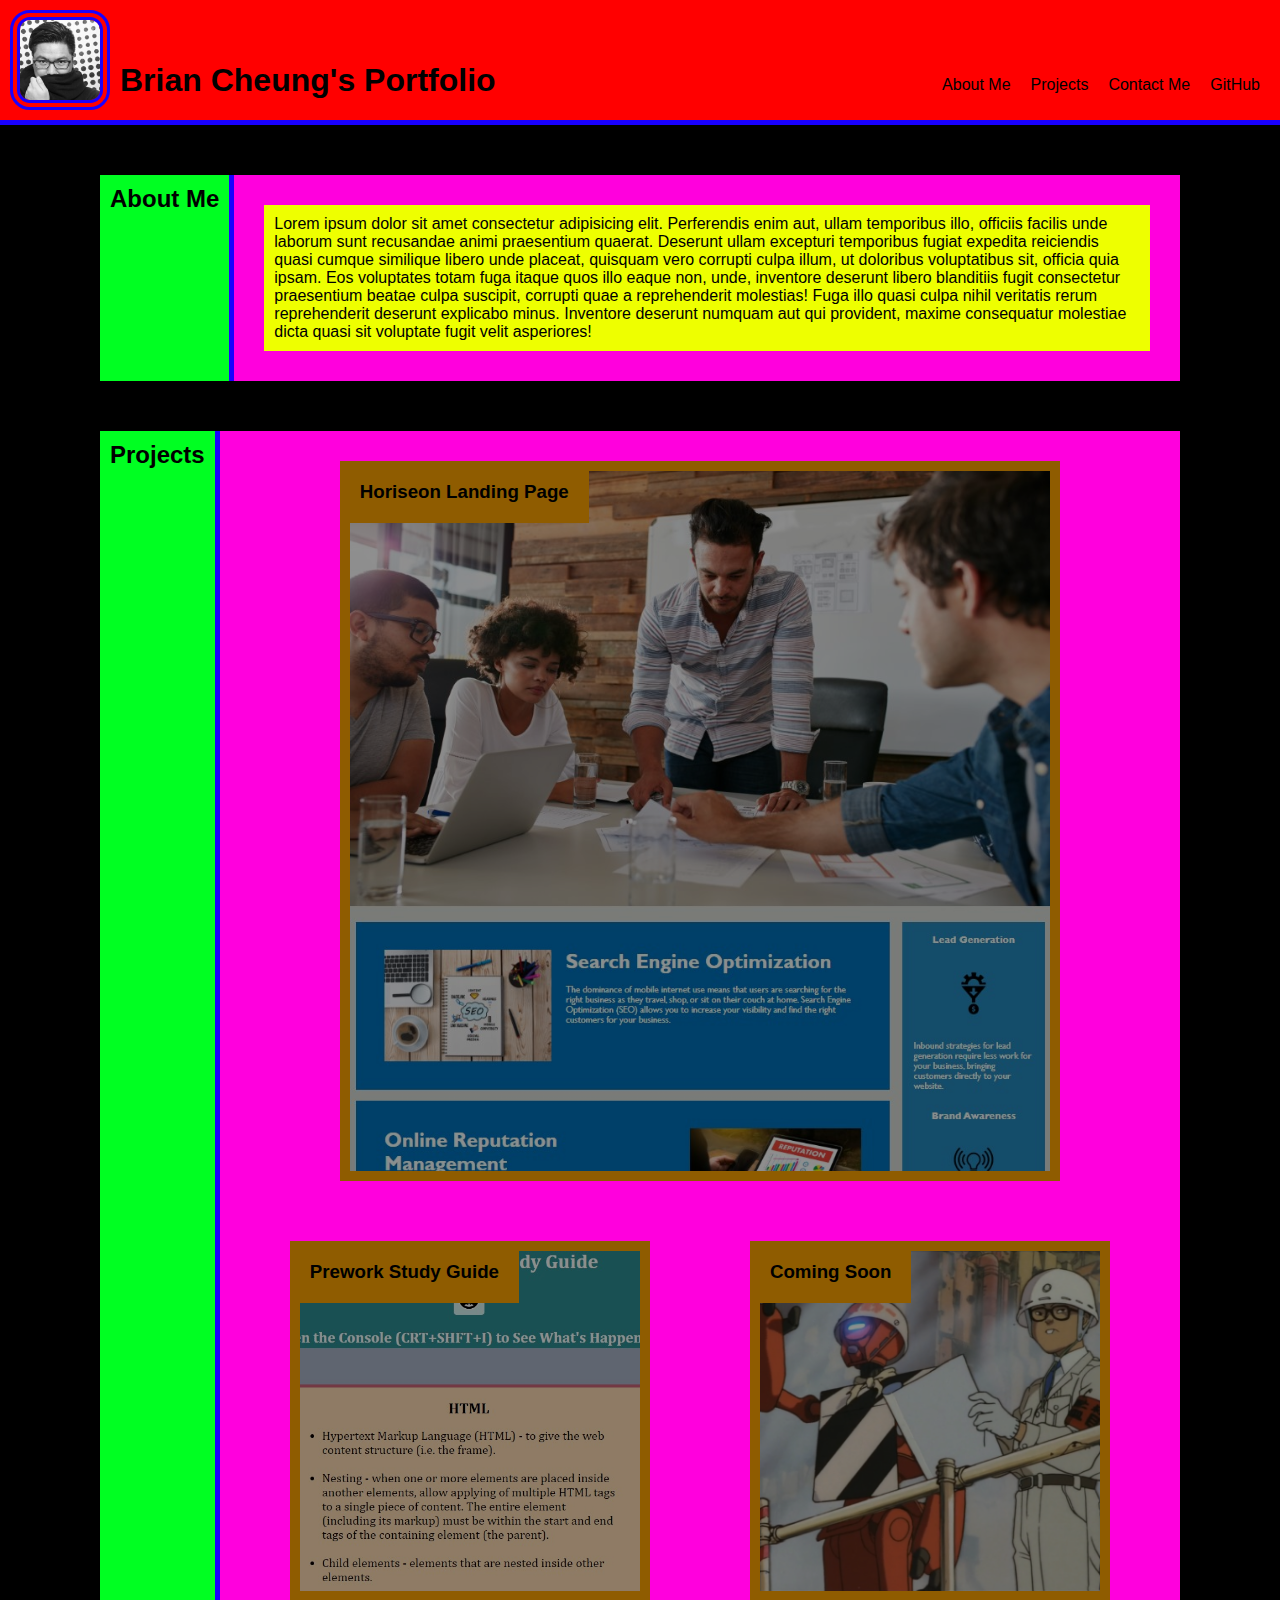
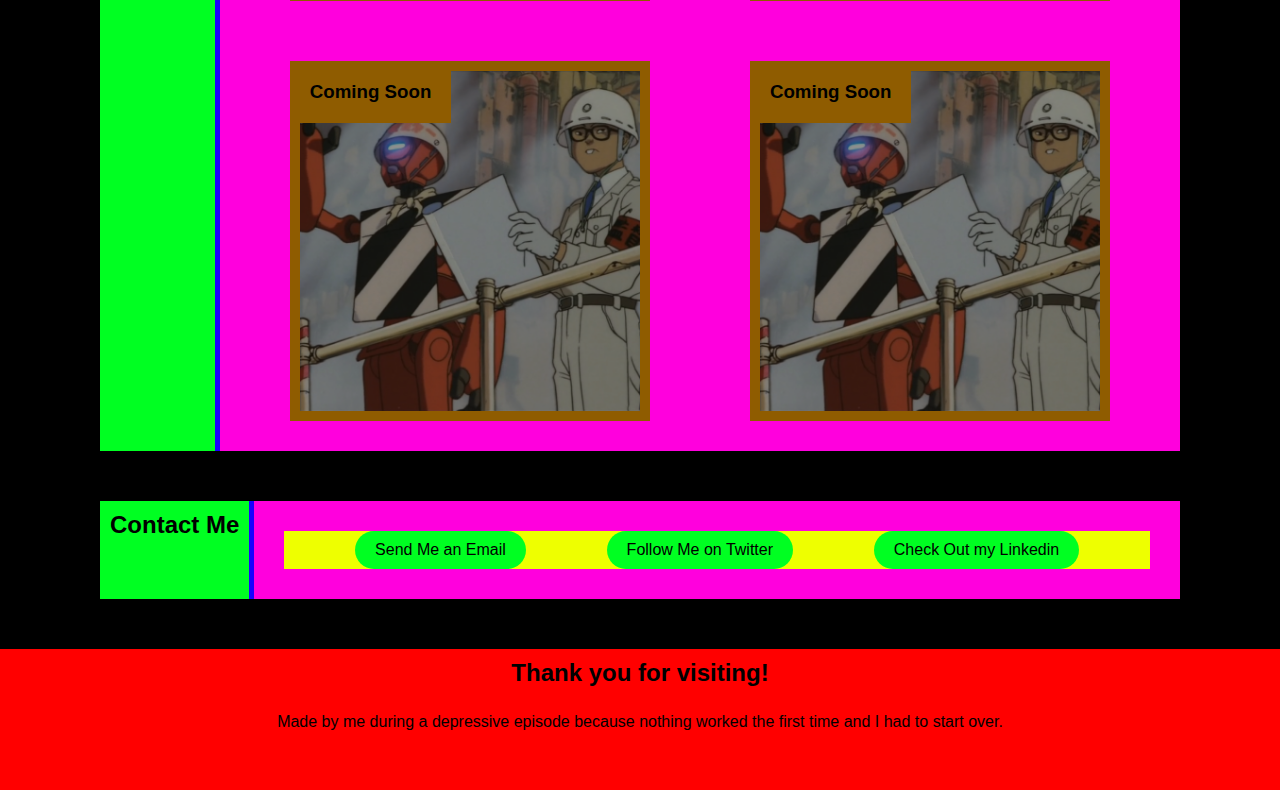
==== index.html @ 5b5f11ee "Issue 5 - FIXED Images scaling issue, ADJUSTED MQs" ====
<!DOCTYPE html>
<html lang="en">
<head>
    <meta charset="UTF-8">
    <meta name="viewport" content="width=device-width, initial-scale=1.0">
    <title>Brian Cheung - Portfolio</title>
    <link rel="stylesheet" href="./">
    <link rel="stylesheet" href="./Assets/Stylesheet/style.css">
</head>

<body>







    <header>
       
        <img class="profile-pic" src="./Assets/images/half-my-face.jpg" alt="My face.">

        <h1 class="website-heading">Brian Cheung's Portfolio</h1>
        
        <nav class="navbar">
           
            <ul>
                
                <li><a href="#about-me" class="site-jump">About Me</a></li>
               
                <li><a href="#projects" class="site-jump">Projects</a></li>
                
                <li><a href="#contact-me" class="site-jump">Contact Me</a></li>
                
                <li><a href="https://github.com/CYCBrian" target="_blank" class="site-jump">GitHub</a></li>
           
            </ul>
        
        </nav>
    
    </header>

   
   
   
   
   
    <main>
        
        <section id="about-me" class="major-section">
            
            <h2 class="section-header">About Me</h2>
            
            <p class="about-me-content">Lorem ipsum dolor sit amet consectetur adipisicing elit. Perferendis enim aut, ullam temporibus illo, officiis facilis unde laborum sunt recusandae animi praesentium quaerat. Deserunt ullam excepturi temporibus fugiat expedita reiciendis quasi cumque similique libero unde placeat, quisquam vero corrupti culpa illum, ut doloribus voluptatibus sit, officia quia ipsam. Eos voluptates totam fuga itaque quos illo eaque non, unde, inventore deserunt libero blanditiis fugit consectetur praesentium beatae culpa suscipit, corrupti quae a reprehenderit molestias! Fuga illo quasi culpa nihil veritatis rerum reprehenderit deserunt explicabo minus. Inventore deserunt numquam aut qui provident, maxime consequatur molestiae dicta quasi sit voluptate fugit velit asperiores!</p>
        
        </section>
        





        <section id="projects" class="major-section">

            <h2 class="section-header">Projects</h2>

            <section class="projects-content">

                <section class="featured-project">
                    <section class="featured-card">
                        <img class="project-image" src="./Assets/images/Horiseon Landing Page.jpg" alt="Horiseon Landing Page preview">
                        <a href="https://cycbrian.github.io/Brian-Cheung-Module-1-Weekly-Challenge-Horiseon-Landing-Page/" target="_blank"><div class="overlay"></div></a>
                        <h3 class="project-title">Horiseon Landing Page</h3>
                    </section>
                </section>

                <section class="other-projects">
                    <section class="card">
                        <img class="project-image" src="./Assets/images/Prework Study Guide.jpg" alt="Prework Study Guide preview">
                        <a href="https://cycbrian.github.io/Prework-Study-Guide/" target="_blank"><div class="overlay"></div></a>
                        <h3 class="project-title">Prework Study Guide</h3>
                    </section>

                    <section class="card">
                     <img class="project-image" src="./Assets/images/Coming Soon.jpg" alt="Robot and worker at a construction site">
                      <a href="https://m.media-amazon.com/images/M/MV5BZjIyYzVkZDItOWQ3Mi00NGMxLTkxNzgtMjU0YjFiNDNlY2M0XkEyXkFqcGdeQXVyMzgzOTI1NTA@._V1_.jpg" target="_blank"><div class="overlay"></div></a>
                      <h3 class="project-title">Coming Soon</h3>
                  </section>
                </section>

                <section class="other-projects">
                    <section class="card">
                        <img class="project-image" src="./Assets/images/Coming Soon.jpg" alt="Robot and worker at a construction site">
                        <a href="https://m.media-amazon.com/images/M/MV5BZjIyYzVkZDItOWQ3Mi00NGMxLTkxNzgtMjU0YjFiNDNlY2M0XkEyXkFqcGdeQXVyMzgzOTI1NTA@._V1_.jpg" target="_blank"><div class="overlay"></div></a>
                        <h3 class="project-title">Coming Soon</h3>
                    </section>

                    <section class="card">
                        <img class="project-image" src="./Assets/images/Coming Soon.jpg" alt="Robot and worker at a construction site">
                        <a href="https://m.media-amazon.com/images/M/MV5BZjIyYzVkZDItOWQ3Mi00NGMxLTkxNzgtMjU0YjFiNDNlY2M0XkEyXkFqcGdeQXVyMzgzOTI1NTA@._V1_.jpg" target="_blank"><div class="overlay"></div></a>
                        <h3 class="project-title">Coming Soon</h3>
                    </section>
                </section>
                
            </section>

        </section>






        <section id="contact-me" class="major-section">
            
            <h2 class="section-header">Contact Me</h2>

            <section class="contacts">
                <a href="mailto:your-email@email.com" class="button">Send Me an Email</a>
                <a href="https://twitter.com/your-twitter-handle" target="_blank" class="button">Follow Me on Twitter</a>
                <a href="https://www.linkedin.com/in/your-linkedin-profile" target="_blank" class="button">Check Out my Linkedin</a>
            </section>

        </section>
    
    </main>






    <footer>

        <h4 class="end-tag">Thank you for visiting!</h4>
        <p class="end-msg">Made by me during a depressive episode because nothing worked the first time and I had to start over.</p>
        <a href="./Assets/images/chaos.webp" target="_blank" class="secret">Is this a secret?</a>
    
    </footer>






</body>
</html>
---- Assets/Stylesheet/style.css ----
/*Custom Variables*/
:root {
    --color1: #000000;
    --color2: #eeff00;
    --color3: #ff0000;
    --color4: #1900ff;
    --color5: #00ff22;
    --color6: #ff00dd;
    --color7: #ffffff;
    --color8: #ffa500;
    --color9: #00000070;
    --color10: #ffffff00;
}





/* Universal Styles */
* {
    box-sizing: border-box;
    color: var(--color1);
}






/* Styles for the body elements */
body{
    margin: 0;
    display: flex;
    flex-direction: column;
    font-family: 'Gill Sans', 'Gill Sans MT', Calibri, 'Trebuchet MS', sans-serif;
    font-weight: lighter;
    background-color: var(--color1);
}






/*Styles for the header and the contents within.*/
header{
    display: flex;
    flex-direction: row;
    justify-content: space-between;
    background-color: var(--color3);
    align-items: flex-end;
    border-bottom: 5px solid var(--color4);
}

.profile-pic{
    height: 100px;
    width: 100px;
    margin: 10px;
    border: 10px double var(--color4);
    border-radius: 20px;
    align-self: center;
}

.website-heading{
    margin-right: auto;
}

.navbar{
    margin: 10px;
}

header nav ul{
    display: flex;
    flex-direction: row;
    list-style: none;
}

.site-jump{
    text-decoration: none;
    margin: 10px;
}

.navbar ul li:hover{
    background-color: var(--color2);
    border-radius: 20px;
}






/*Styles for the "About Me" Section and the contents within.*/
.major-section{
    display: flex;
    flex-direction: row;
    margin: 50px 100px 50px 100px;
    background-color: var(--color6);
}

.section-header{
    white-space: nowrap;
    margin: 0%;
    padding: 10px;
    background-color: var(--color5);
    border-right: 5px solid var(--color4);
}

.about-me-content{
    margin: 30px;
    padding: 10px;
    background-color: var(--color2);
}







/*Styles for the "Projects" section and the contents within.*/
.projects-content{
    display: flex;
    flex-direction: column;
    justify-content: center;
    align-items: center;
    width: 100%;
}

.featured-project{
    display: flex;
    
    
    width: 100%;
    justify-content: space-evenly;

}

.featured-card{
    position: relative;
    background-color: var(--color2);
    padding-top: 0;
    margin: 30px;
    width: 720px;
    height: 720px;
    overflow: hidden;
    justify-content: space-evenly;
}

.other-projects{
    display: flex;
    flex-wrap: wrap;
    justify-content: center;
    align-items: center;
    width: 100%;
    justify-content: space-evenly;
}

.card{
    position: relative;
    background-color: var(--color2);
    padding-top: 0;
    margin: 30px;
    height: 360px;
    width: 360px;
    overflow: hidden;
}

.project-image{
    width: 100%;
    height: 100%;
    object-fit: cover;
    border: 10px solid var(--color8);
}

.overlay{
    position: absolute;
    top: 0;
    left: 0;
    width: 100%;
    height: 100%;
    z-index: 1;
    background-color: var(--color9);
}

.overlay:hover{
    background-color:var(--color10);
}

.project-title{
    position: absolute;
    top: 0;
    left: 0;
    margin: 0;
    padding: 20px;
    background-color: var(--color8);
}






/*Styles for the "Contact Me" section and the contents within*/
.contacts{
    display: flex;
    flex-direction: row;
    width: auto;
    justify-content: space-evenly;
    background-color: #eeff00;
    width: 100%;
    margin: 30px;
    padding: 0;
}

.button {
    margin: 0px 10px;
    display: inline-block;
    padding: 10px 20px;
    background-color: var(--color5);
    color: var(--color1);
    text-decoration: none;
    border-radius: 30px;
  }

  .button:hover{
    background-color: var(--color3);
  }








/*Styles for the footer section and the contents within.*/
footer{
    display: flex;
    flex-direction: column;
    align-items: center;
    background-color: var(--color3);
}

.end-tag{
    font-size: 150%;
    margin: 10px;
}

.end-msg{
    text-align: center;
}

.secret{
    color: var(--color3);
    background-color: var(--color3);
    text-decoration: none;
    margin-bottom: 15px;
    padding: 5px;
}

.secret:hover{
    color:var(--color1);
    border: 1px outset var(--color3);
    border-radius: 5px;
}






/*Media Queries for different devices. Dimensions are mostly presets from chrome devtool, but a few are custom.*/

@media (max-width: 1157px){
    .major-section{
        flex-direction: column;
    }
    .section-header{
        border-bottom: 5px solid var(--color4);
        border-right: 0;
    }
    .contacts{
        margin-left: 0px;
    }
    
}

@media (max-width: 869px){
    ul{
        padding: 0px;
    }
}

@media (max-width: 852px){
    header{
        flex-direction: column;
        align-items: center;
    }
    .website-heading{
        margin: auto;
    }
    
    .major-section{
        margin: 50px 30px 50px 30px;
    } 
    
    .contacts{
        flex-direction: column;
        width: auto;
        align-items: center;
        margin: 0;
    }   
    .button{
        margin:5px
    }
}

@media (max-width: 360px){
    .website-heading{
        text-align: center;
    }
}
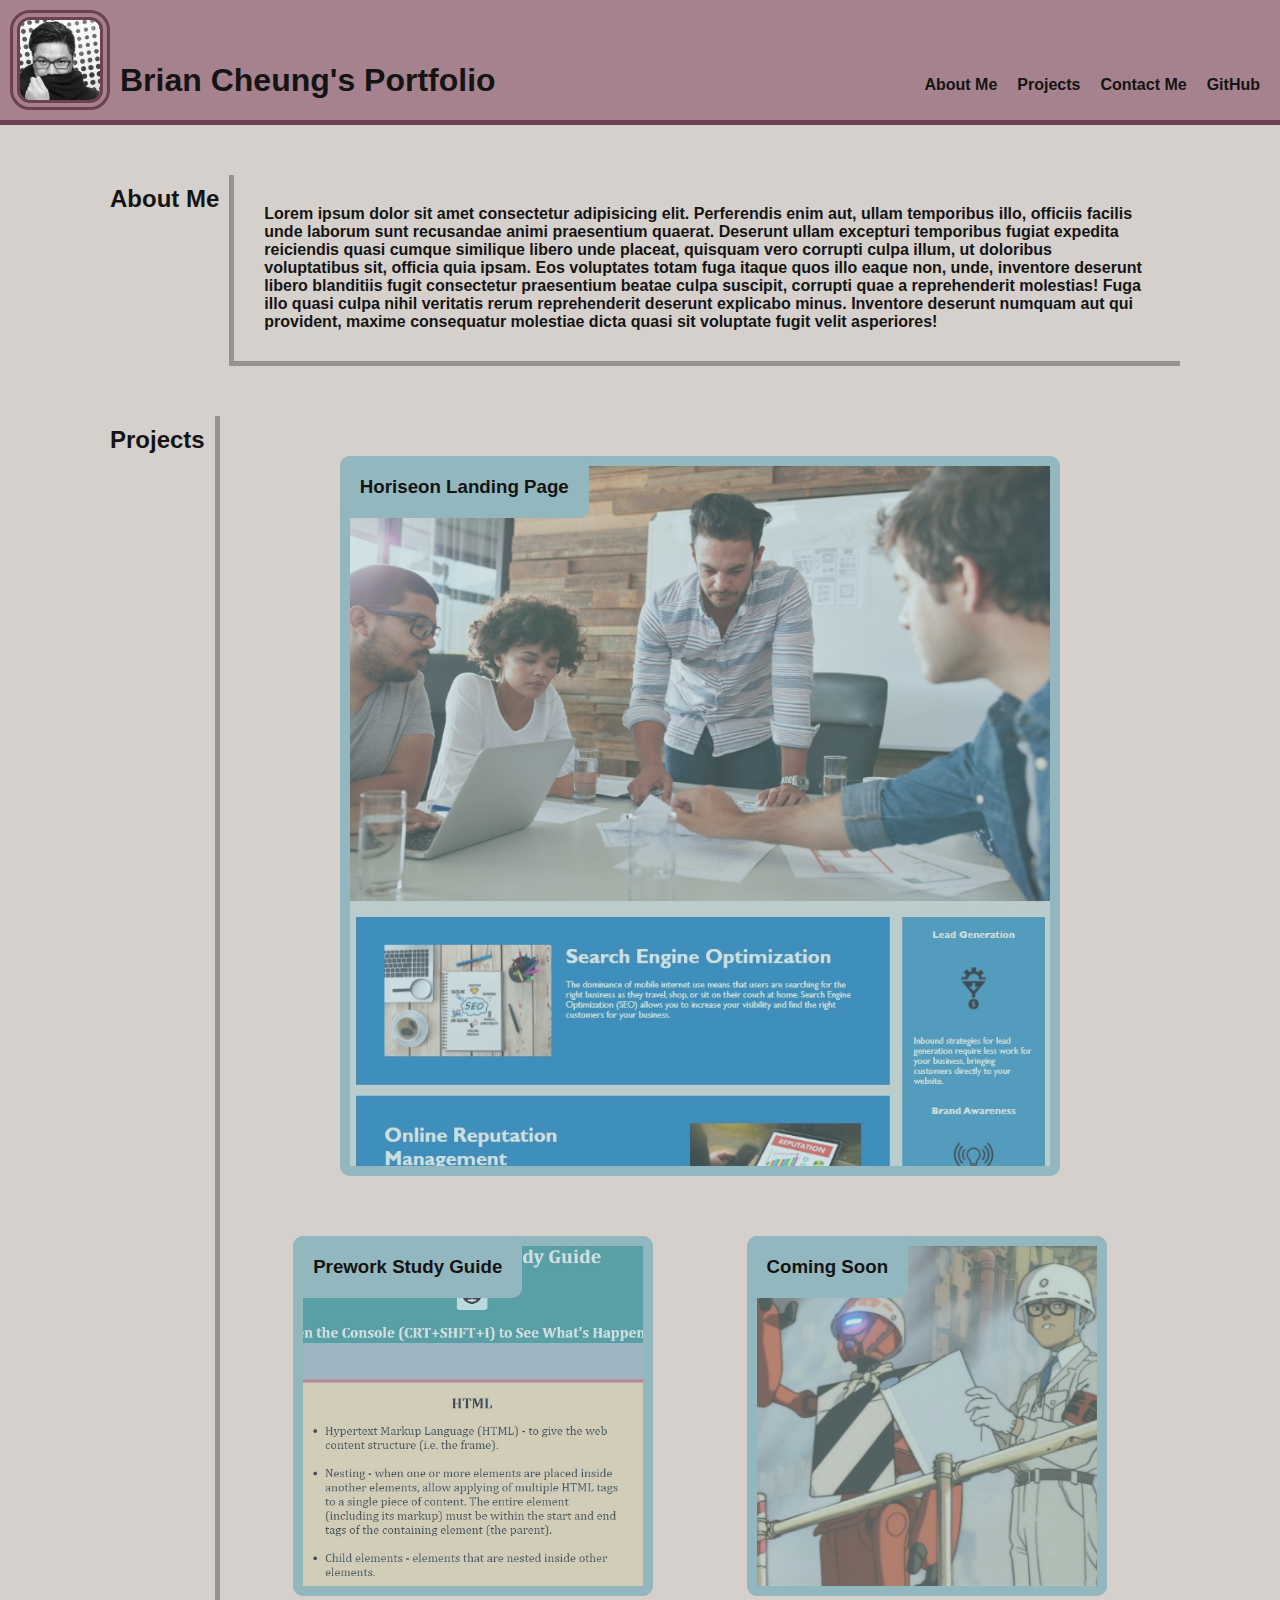
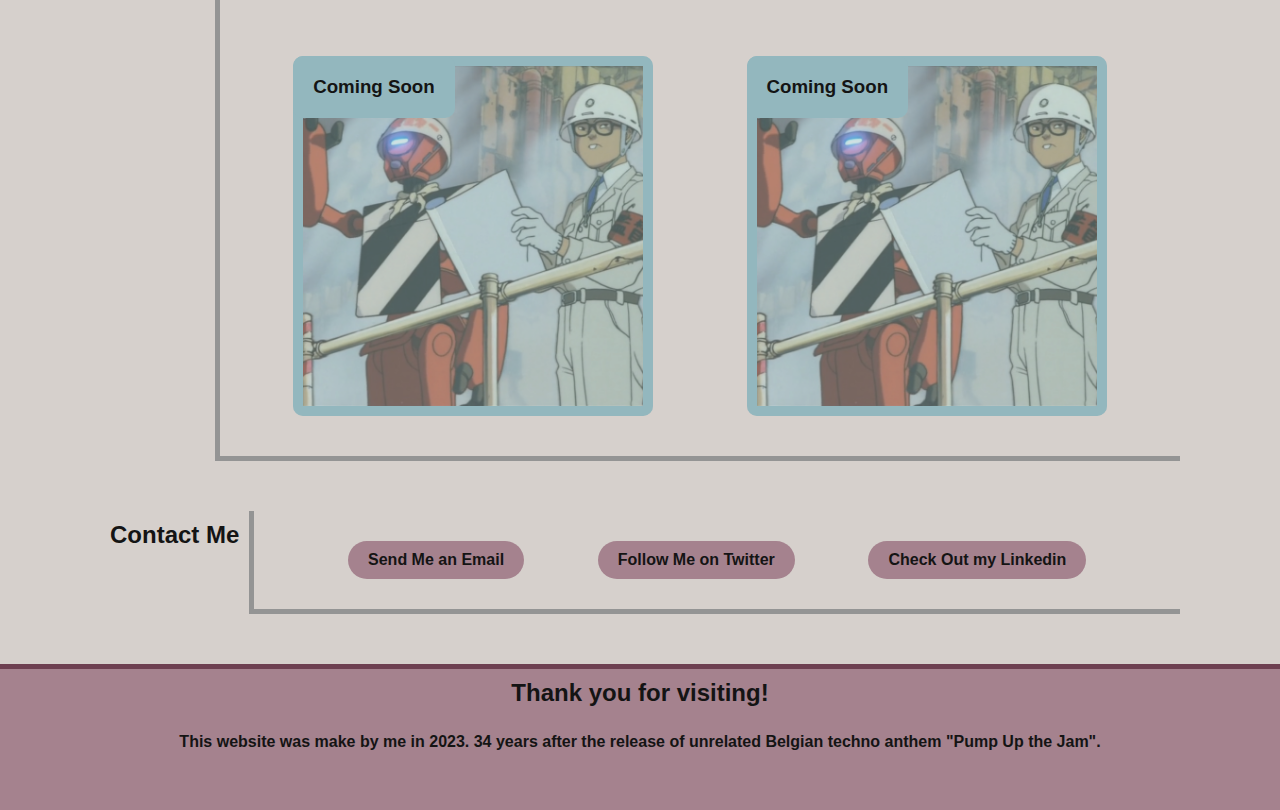
==== commit 0f97b244: "Issue 8 - ADDED colors and design CONSOLIDATED html and css." ====
--- a/index.html
+++ b/index.html
@@ -3,145 +3,83 @@
 <head>
     <meta charset="UTF-8">
     <meta name="viewport" content="width=device-width, initial-scale=1.0">
+    <meta name="description" content="A portfolio of my webdev work so far in the bootcamp.">
     <title>Brian Cheung - Portfolio</title>
-    <link rel="stylesheet" href="./">
     <link rel="stylesheet" href="./Assets/Stylesheet/style.css">
 </head>
 
 <body>
 
-
-
-
-
-
-
     <header>
-       
         <img class="profile-pic" src="./Assets/images/half-my-face.jpg" alt="My face.">
-
         <h1 class="website-heading">Brian Cheung's Portfolio</h1>
-        
-        <nav class="navbar">
-           
-            <ul>
-                
+        <nav class="navbar"> 
+            <ul> 
                 <li><a href="#about-me" class="site-jump">About Me</a></li>
-               
                 <li><a href="#projects" class="site-jump">Projects</a></li>
-                
                 <li><a href="#contact-me" class="site-jump">Contact Me</a></li>
-                
                 <li><a href="https://github.com/CYCBrian" target="_blank" class="site-jump">GitHub</a></li>
-           
             </ul>
-        
         </nav>
-    
     </header>
 
-   
-   
-   
-   
-   
-    <main>
-        
-        <section id="about-me" class="major-section">
-            
+   <main>
+        <section id="about-me" class="major-section"> 
             <h2 class="section-header">About Me</h2>
-            
             <p class="about-me-content">Lorem ipsum dolor sit amet consectetur adipisicing elit. Perferendis enim aut, ullam temporibus illo, officiis facilis unde laborum sunt recusandae animi praesentium quaerat. Deserunt ullam excepturi temporibus fugiat expedita reiciendis quasi cumque similique libero unde placeat, quisquam vero corrupti culpa illum, ut doloribus voluptatibus sit, officia quia ipsam. Eos voluptates totam fuga itaque quos illo eaque non, unde, inventore deserunt libero blanditiis fugit consectetur praesentium beatae culpa suscipit, corrupti quae a reprehenderit molestias! Fuga illo quasi culpa nihil veritatis rerum reprehenderit deserunt explicabo minus. Inventore deserunt numquam aut qui provident, maxime consequatur molestiae dicta quasi sit voluptate fugit velit asperiores!</p>
-        
         </section>
-        
-
-
-
-
-
         <section id="projects" class="major-section">
-
             <h2 class="section-header">Projects</h2>
-
             <section class="projects-content">
-
                 <section class="featured-project">
                     <section class="featured-card">
                         <img class="project-image" src="./Assets/images/Horiseon Landing Page.jpg" alt="Horiseon Landing Page preview">
-                        <a href="https://cycbrian.github.io/Brian-Cheung-Module-1-Weekly-Challenge-Horiseon-Landing-Page/" target="_blank"><div class="overlay"></div></a>
+                        <a href="https://cycbrian.github.io/Brian-Cheung-Module-1-Weekly-Challenge-Horiseon-Landing-Page/" target="_blank"><div class="overlay">.</div></a>
                         <h3 class="project-title">Horiseon Landing Page</h3>
                     </section>
                 </section>
-
                 <section class="other-projects">
                     <section class="card">
                         <img class="project-image" src="./Assets/images/Prework Study Guide.jpg" alt="Prework Study Guide preview">
-                        <a href="https://cycbrian.github.io/Prework-Study-Guide/" target="_blank"><div class="overlay"></div></a>
+                        <a href="https://cycbrian.github.io/Prework-Study-Guide/" target="_blank"><div class="overlay">.</div></a>
                         <h3 class="project-title">Prework Study Guide</h3>
                     </section>
-
                     <section class="card">
                      <img class="project-image" src="./Assets/images/Coming Soon.jpg" alt="Robot and worker at a construction site">
-                      <a href="https://m.media-amazon.com/images/M/MV5BZjIyYzVkZDItOWQ3Mi00NGMxLTkxNzgtMjU0YjFiNDNlY2M0XkEyXkFqcGdeQXVyMzgzOTI1NTA@._V1_.jpg" target="_blank"><div class="overlay"></div></a>
+                      <a href="https://m.media-amazon.com/images/M/MV5BZjIyYzVkZDItOWQ3Mi00NGMxLTkxNzgtMjU0YjFiNDNlY2M0XkEyXkFqcGdeQXVyMzgzOTI1NTA@._V1_.jpg" target="_blank"><div class="overlay">.</div></a>
                       <h3 class="project-title">Coming Soon</h3>
-                  </section>
+                    </section>
                 </section>
-
                 <section class="other-projects">
                     <section class="card">
                         <img class="project-image" src="./Assets/images/Coming Soon.jpg" alt="Robot and worker at a construction site">
-                        <a href="https://m.media-amazon.com/images/M/MV5BZjIyYzVkZDItOWQ3Mi00NGMxLTkxNzgtMjU0YjFiNDNlY2M0XkEyXkFqcGdeQXVyMzgzOTI1NTA@._V1_.jpg" target="_blank"><div class="overlay"></div></a>
+                        <a href="https://m.media-amazon.com/images/M/MV5BZjIyYzVkZDItOWQ3Mi00NGMxLTkxNzgtMjU0YjFiNDNlY2M0XkEyXkFqcGdeQXVyMzgzOTI1NTA@._V1_.jpg" target="_blank"><div class="overlay">.</div></a>
                         <h3 class="project-title">Coming Soon</h3>
                     </section>
-
                     <section class="card">
                         <img class="project-image" src="./Assets/images/Coming Soon.jpg" alt="Robot and worker at a construction site">
-                        <a href="https://m.media-amazon.com/images/M/MV5BZjIyYzVkZDItOWQ3Mi00NGMxLTkxNzgtMjU0YjFiNDNlY2M0XkEyXkFqcGdeQXVyMzgzOTI1NTA@._V1_.jpg" target="_blank"><div class="overlay"></div></a>
+                        <a href="https://m.media-amazon.com/images/M/MV5BZjIyYzVkZDItOWQ3Mi00NGMxLTkxNzgtMjU0YjFiNDNlY2M0XkEyXkFqcGdeQXVyMzgzOTI1NTA@._V1_.jpg" target="_blank"><div class="overlay">.</div></a>
                         <h3 class="project-title">Coming Soon</h3>
                     </section>
                 </section>
-                
             </section>
-
         </section>
 
-
-
-
-
-
         <section id="contact-me" class="major-section">
-            
             <h2 class="section-header">Contact Me</h2>
-
             <section class="contacts">
                 <a href="mailto:your-email@email.com" class="button">Send Me an Email</a>
                 <a href="https://twitter.com/your-twitter-handle" target="_blank" class="button">Follow Me on Twitter</a>
                 <a href="https://www.linkedin.com/in/your-linkedin-profile" target="_blank" class="button">Check Out my Linkedin</a>
             </section>
-
         </section>
-    
     </main>
 
-
-
-
-
-
     <footer>
-
-        <h4 class="end-tag">Thank you for visiting!</h4>
-        <p class="end-msg">Made by me during a depressive episode because nothing worked the first time and I had to start over.</p>
+        <h3 class="end-tag">Thank you for visiting!</h3>
+        <p class="end-msg">This website was make by me in 2023. 34 years after the release of unrelated Belgian techno anthem "Pump Up the Jam".</p>
         <a href="./Assets/images/chaos.webp" target="_blank" class="secret">Is this a secret?</a>
-    
     </footer>
-
-
-
-
-
 
 </body>
 </html>--- a/Assets/Stylesheet/style.css
+++ b/Assets/Stylesheet/style.css
@@ -1,29 +1,24 @@
 /*Custom Variables*/
 :root {
-    --color1: #000000;
-    --color2: #eeff00;
-    --color3: #ff0000;
-    --color4: #1900ff;
-    --color5: #00ff22;
-    --color6: #ff00dd;
-    --color7: #ffffff;
-    --color8: #ffa500;
-    --color9: #00000070;
-    --color10: #ffffff00;
-}
-
-
+    --text-color: #141414;
+    --header-and-footer-color: #a5828e;
+    --hover-color: #8d6875;
+    --header-footer-border-color: #6e4051;
+    --body-background-color: #d6d0cc;
+    --section-border-color: #949494;
+    --card-color: #93b7be;
+    --overlay-color: #93b7be6b;
+    --overlay-hover-color: #ffffff00;
+}
 
 
 
 /* Universal Styles */
 * {
     box-sizing: border-box;
-    color: var(--color1);
-}
-
-
-
+    color: var(--text-color);
+    font-weight: bolder;
+}
 
 
 
@@ -34,11 +29,8 @@
     flex-direction: column;
     font-family: 'Gill Sans', 'Gill Sans MT', Calibri, 'Trebuchet MS', sans-serif;
     font-weight: lighter;
-    background-color: var(--color1);
-}
-
-
-
+    background-color: var(--body-background-color);
+}
 
 
 
@@ -47,18 +39,19 @@
     display: flex;
     flex-direction: row;
     justify-content: space-between;
-    background-color: var(--color3);
     align-items: flex-end;
-    border-bottom: 5px solid var(--color4);
+    border-bottom: 5px solid var(--header-footer-border-color);
+    background-color: var(--header-and-footer-color);
 }
 
 .profile-pic{
     height: 100px;
     width: 100px;
     margin: 10px;
-    border: 10px double var(--color4);
+    align-self: center;
+    border: 10px double var(--header-footer-border-color);
     border-radius: 20px;
-    align-self: center;
+
 }
 
 .website-heading{
@@ -76,45 +69,44 @@
 }
 
 .site-jump{
+    margin: 10px;
     text-decoration: none;
-    margin: 10px;
+}
+
+.navbar ul li{
+    transition: background-color 0.3s ease;
+    border-radius: 20px;
+    text-align: center;
 }
 
 .navbar ul li:hover{
-    background-color: var(--color2);
-    border-radius: 20px;
-}
-
-
-
-
-
-
-/*Styles for the "About Me" Section and the contents within.*/
+    background-color: var(--hover-color);
+}
+
+
+
+/*Styles for all of the major sections of the website*/
 .major-section{
     display: flex;
     flex-direction: row;
-    margin: 50px 100px 50px 100px;
-    background-color: var(--color6);
+    margin: 50px 100px;
 }
 
 .section-header{
     white-space: nowrap;
     margin: 0%;
     padding: 10px;
-    background-color: var(--color5);
-    border-right: 5px solid var(--color4);
-}
-
+    border-right: 5px solid var(--section-border-color);
+}
+
+
+
+/*Styles for the "About Me" Section and the contents within.*/
 .about-me-content{
-    margin: 30px;
-    padding: 10px;
-    background-color: var(--color2);
-}
-
-
-
-
+    margin: 0;
+    padding: 30px;
+    border-bottom: 5px solid var(--section-border-color);
+}
 
 
 
@@ -125,12 +117,13 @@
     justify-content: center;
     align-items: center;
     width: 100%;
+    margin: 0;
+    padding: 10px;
+    border-bottom: 5px solid var(--section-border-color);
 }
 
 .featured-project{
     display: flex;
-    
-    
     width: 100%;
     justify-content: space-evenly;
 
@@ -138,11 +131,11 @@
 
 .featured-card{
     position: relative;
-    background-color: var(--color2);
     padding-top: 0;
     margin: 30px;
     width: 720px;
     height: 720px;
+    border-radius: 10px;
     overflow: hidden;
     justify-content: space-evenly;
 }
@@ -158,11 +151,11 @@
 
 .card{
     position: relative;
-    background-color: var(--color2);
     padding-top: 0;
     margin: 30px;
     height: 360px;
     width: 360px;
+    border-radius: 10px;
     overflow: hidden;
 }
 
@@ -170,7 +163,7 @@
     width: 100%;
     height: 100%;
     object-fit: cover;
-    border: 10px solid var(--color8);
+    border: 10px solid var(--card-color);
 }
 
 .overlay{
@@ -180,11 +173,12 @@
     width: 100%;
     height: 100%;
     z-index: 1;
-    background-color: var(--color9);
+    background-color: var(--overlay-color);
+    transition: background-color 0.3s ease;
 }
 
 .overlay:hover{
-    background-color:var(--color10);
+    background-color:var(--overlay-hover-color);
 }
 
 .project-title{
@@ -193,11 +187,10 @@
     left: 0;
     margin: 0;
     padding: 20px;
-    background-color: var(--color8);
-}
-
-
-
+    z-index: 2;
+    border-radius: 10px;
+    background-color: var(--card-color);
+}
 
 
 
@@ -207,30 +200,27 @@
     flex-direction: row;
     width: auto;
     justify-content: space-evenly;
-    background-color: #eeff00;
     width: 100%;
     margin: 30px;
-    padding: 0;
+    margin: 0;
+    padding: 30px;
+    border-bottom: 5px solid var(--section-border-color);
 }
 
 .button {
+    display: inline-block;
     margin: 0px 10px;
-    display: inline-block;
     padding: 10px 20px;
-    background-color: var(--color5);
-    color: var(--color1);
+    border-radius: 30px;
+    background-color: var(--header-and-footer-color);
+    color: var(--text-color);
     text-decoration: none;
-    border-radius: 30px;
+    transition: background-color 0.3s ease;
   }
 
   .button:hover{
-    background-color: var(--color3);
+    background-color: var(--hover-color);
   }
-
-
-
-
-
 
 
 
@@ -239,7 +229,8 @@
     display: flex;
     flex-direction: column;
     align-items: center;
-    background-color: var(--color3);
+    background-color: var(--header-and-footer-color);
+    border-top: 5px solid var(--header-footer-border-color);
 }
 
 .end-tag{
@@ -252,71 +243,72 @@
 }
 
 .secret{
-    color: var(--color3);
-    background-color: var(--color3);
-    text-decoration: none;
     margin-bottom: 15px;
     padding: 5px;
+    text-decoration: none;
+    color: var(--header-and-footer-color);
+    transition: background-color 0.3s ease;
+
 }
 
 .secret:hover{
-    color:var(--color1);
-    border: 1px outset var(--color3);
+    border: 1px outset var(--hover-color);
     border-radius: 5px;
-}
-
-
-
-
-
-
-/*Media Queries for different devices. Dimensions are mostly presets from chrome devtool, but a few are custom.*/
-
-@media (max-width: 1157px){
+    color:var(--text-color);
+    background-color: var(--hover-color);
+
+}
+
+
+
+/*Media Queries*/
+@media (max-width: 1176px){
     .major-section{
         flex-direction: column;
     }
+
     .section-header{
-        border-bottom: 5px solid var(--color4);
+        border-bottom: 5px solid var(--section-border-color);
         border-right: 0;
     }
+
     .contacts{
         margin-left: 0px;
     }
-    
-}
-
-@media (max-width: 869px){
-    ul{
-        padding: 0px;
-    }
-}
-
-@media (max-width: 852px){
+}
+
+@media (max-width: 907px){
     header{
         flex-direction: column;
         align-items: center;
     }
+
     .website-heading{
         margin: auto;
     }
-    
+
+    ul{
+        padding: 0px;
+    }
+
     .major-section{
-        margin: 50px 30px 50px 30px;
+        margin: 50px 30px;
     } 
-    
+
     .contacts{
         flex-direction: column;
         width: auto;
         align-items: center;
         margin: 0;
-    }   
+        padding: 20px;
+    }  
+
     .button{
         margin:5px
     }
 }
 
-@media (max-width: 360px){
+@media (max-width: 366px){
     .website-heading{
         text-align: center;
     }
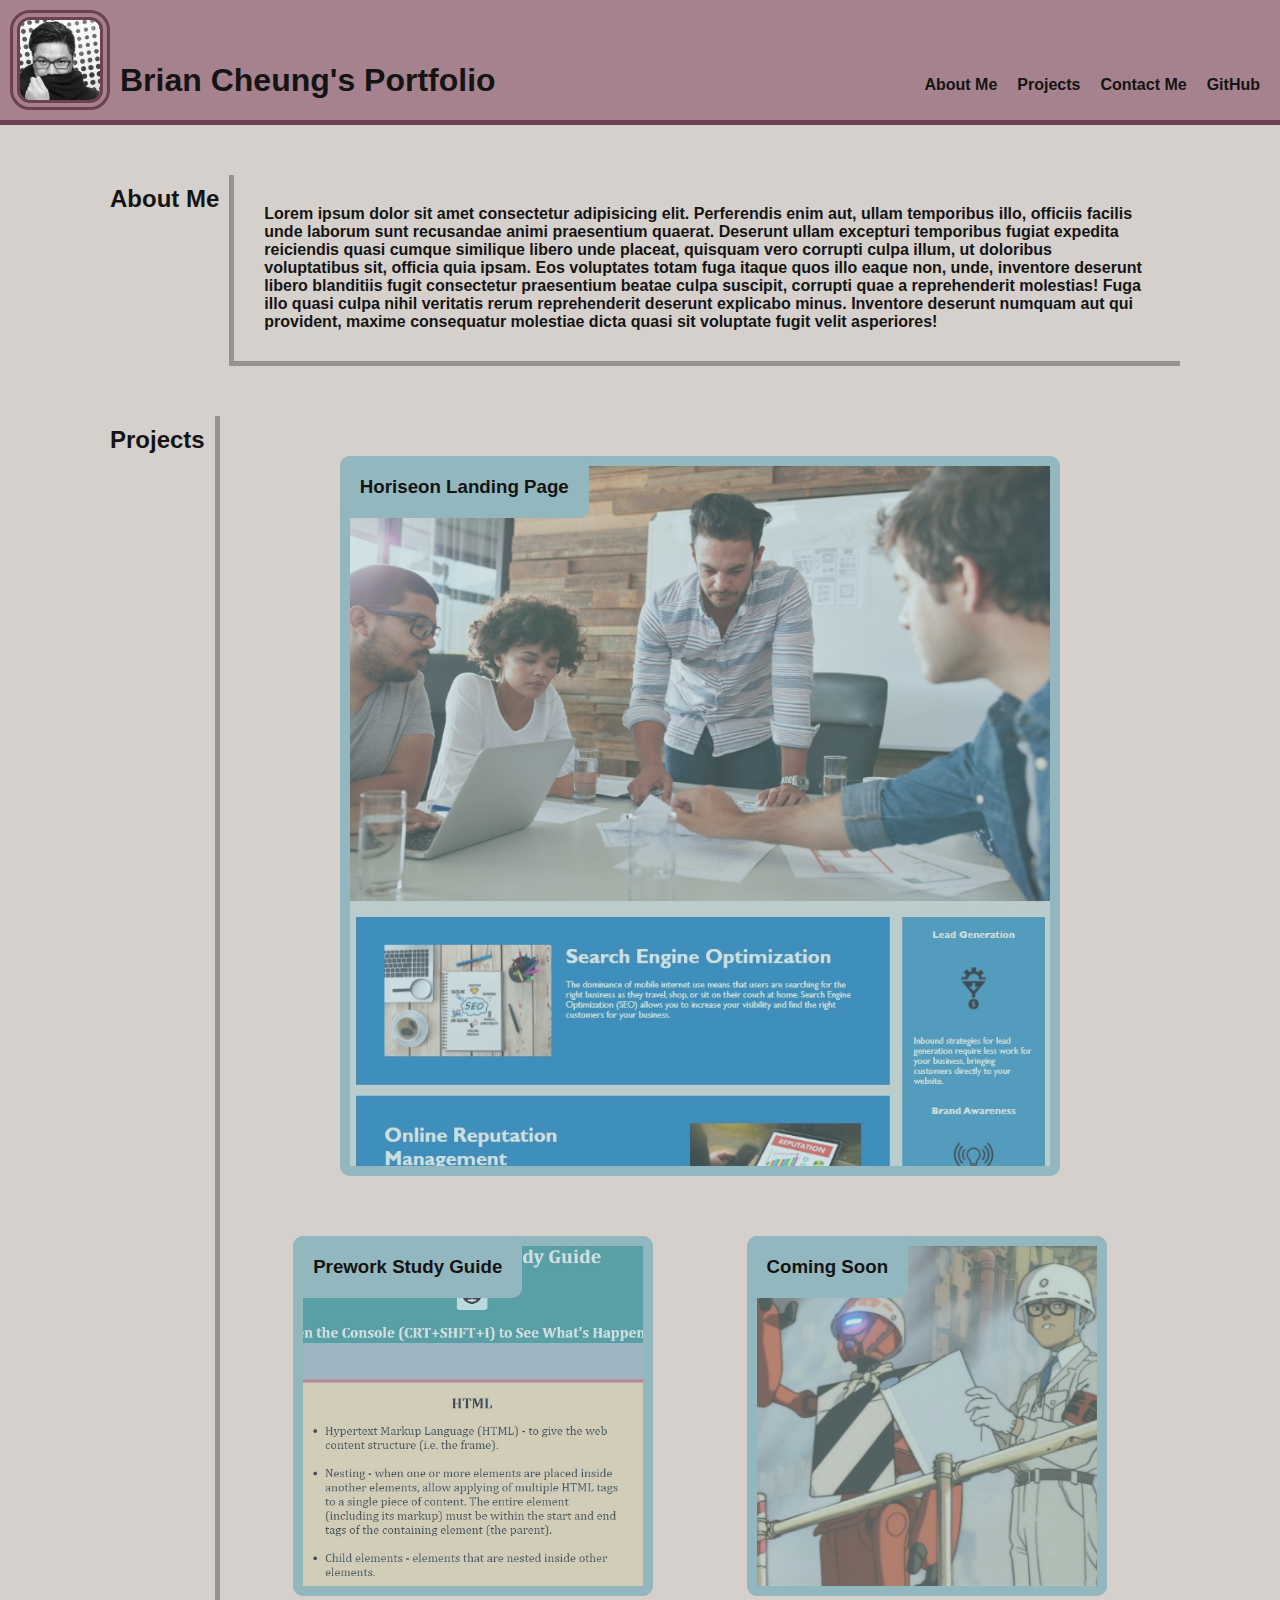
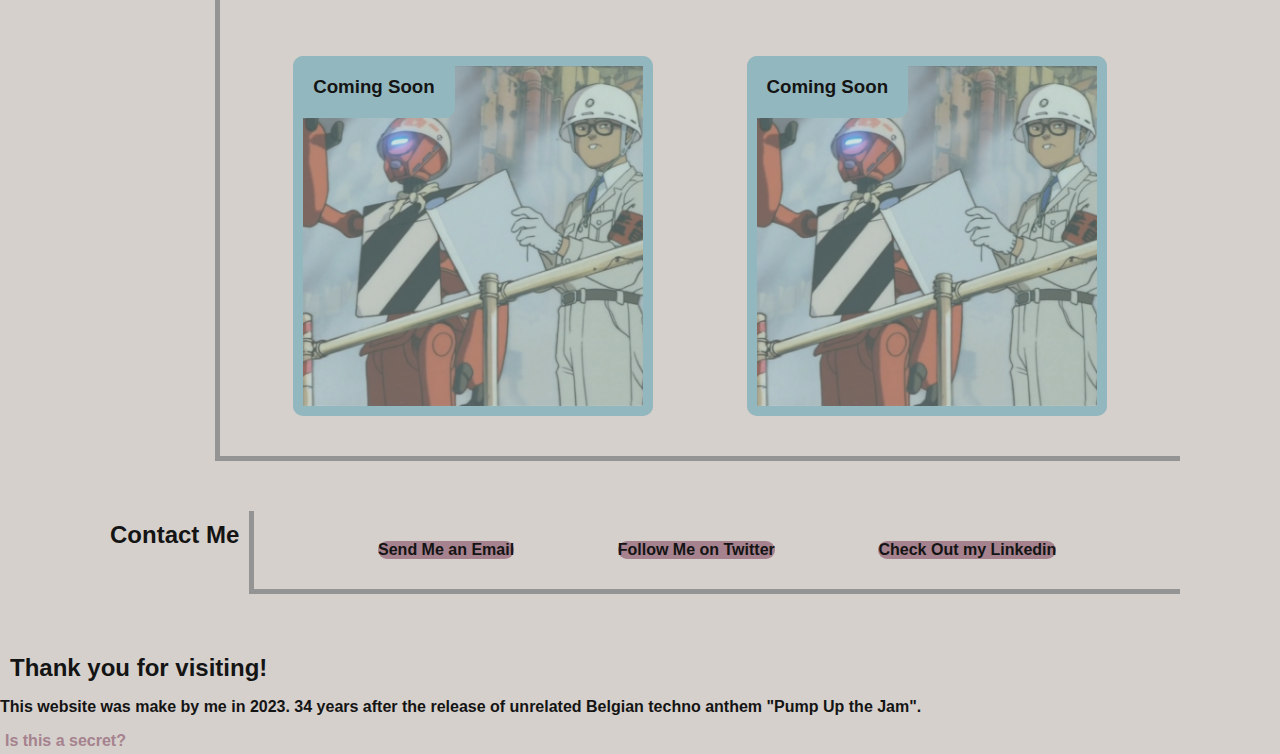
==== commit bde5a578: "Merge branch 'main' of github.com:CYCBrian/Brian-Cheung-Module-2-Weekly-Challenge-Professional-Portf" ====
--- a/index.html
+++ b/index.html
@@ -33,33 +33,33 @@
             <section class="projects-content">
                 <section class="featured-project">
                     <section class="featured-card">
+                        <h3 class="project-title">Horiseon Landing Page</h3>
                         <img class="project-image" src="./Assets/images/Horiseon Landing Page.jpg" alt="Horiseon Landing Page preview">
-                        <a href="https://cycbrian.github.io/Brian-Cheung-Module-1-Weekly-Challenge-Horiseon-Landing-Page/" target="_blank"><div class="overlay">.</div></a>
-                        <h3 class="project-title">Horiseon Landing Page</h3>
+                        <a href="https://cycbrian.github.io/Brian-Cheung-Module-1-Weekly-Challenge-Horiseon-Landing-Page/" target="_blank"><div class="overlay">Overlay</div></a>
                     </section>
                 </section>
                 <section class="other-projects">
                     <section class="card">
+                        <h3 class="project-title">Prework Study Guide</h3>
                         <img class="project-image" src="./Assets/images/Prework Study Guide.jpg" alt="Prework Study Guide preview">
-                        <a href="https://cycbrian.github.io/Prework-Study-Guide/" target="_blank"><div class="overlay">.</div></a>
-                        <h3 class="project-title">Prework Study Guide</h3>
+                        <a href="https://cycbrian.github.io/Prework-Study-Guide/" target="_blank"><div class="overlay">Overlay</div></a>
                     </section>
                     <section class="card">
-                     <img class="project-image" src="./Assets/images/Coming Soon.jpg" alt="Robot and worker at a construction site">
-                      <a href="https://m.media-amazon.com/images/M/MV5BZjIyYzVkZDItOWQ3Mi00NGMxLTkxNzgtMjU0YjFiNDNlY2M0XkEyXkFqcGdeQXVyMzgzOTI1NTA@._V1_.jpg" target="_blank"><div class="overlay">.</div></a>
-                      <h3 class="project-title">Coming Soon</h3>
+                        <h3 class="project-title">Coming Soon</h3>
+                        <img class="project-image" src="./Assets/images/Coming Soon.jpg" alt="Robot and worker at a construction site">
+                        <a href="https://m.media-amazon.com/images/M/MV5BZjIyYzVkZDItOWQ3Mi00NGMxLTkxNzgtMjU0YjFiNDNlY2M0XkEyXkFqcGdeQXVyMzgzOTI1NTA@._V1_.jpg" target="_blank"><div class="overlay">Overlay</div></a>
                     </section>
                 </section>
                 <section class="other-projects">
                     <section class="card">
+                        <h3 class="project-title">Coming Soon</h3>
                         <img class="project-image" src="./Assets/images/Coming Soon.jpg" alt="Robot and worker at a construction site">
-                        <a href="https://m.media-amazon.com/images/M/MV5BZjIyYzVkZDItOWQ3Mi00NGMxLTkxNzgtMjU0YjFiNDNlY2M0XkEyXkFqcGdeQXVyMzgzOTI1NTA@._V1_.jpg" target="_blank"><div class="overlay">.</div></a>
-                        <h3 class="project-title">Coming Soon</h3>
+                        <a href="https://m.media-amazon.com/images/M/MV5BZjIyYzVkZDItOWQ3Mi00NGMxLTkxNzgtMjU0YjFiNDNlY2M0XkEyXkFqcGdeQXVyMzgzOTI1NTA@._V1_.jpg" target="_blank"><div class="overlay">Overlay</div></a>  
                     </section>
                     <section class="card">
+                        <h3 class="project-title">Coming Soon</h3>
                         <img class="project-image" src="./Assets/images/Coming Soon.jpg" alt="Robot and worker at a construction site">
-                        <a href="https://m.media-amazon.com/images/M/MV5BZjIyYzVkZDItOWQ3Mi00NGMxLTkxNzgtMjU0YjFiNDNlY2M0XkEyXkFqcGdeQXVyMzgzOTI1NTA@._V1_.jpg" target="_blank"><div class="overlay">.</div></a>
-                        <h3 class="project-title">Coming Soon</h3>
+                        <a href="https://m.media-amazon.com/images/M/MV5BZjIyYzVkZDItOWQ3Mi00NGMxLTkxNzgtMjU0YjFiNDNlY2M0XkEyXkFqcGdeQXVyMzgzOTI1NTA@._V1_.jpg" target="_blank"><div class="overlay">Overlay</div></a>
                     </section>
                 </section>
             </section>
--- a/Assets/Stylesheet/style.css
+++ b/Assets/Stylesheet/style.css
@@ -9,6 +9,7 @@
     --card-color: #93b7be;
     --overlay-color: #93b7be6b;
     --overlay-hover-color: #ffffff00;
+    --image-overlay-text-color:#ffffff00;
 }
 
 
@@ -159,28 +160,6 @@
     overflow: hidden;
 }
 
-.project-image{
-    width: 100%;
-    height: 100%;
-    object-fit: cover;
-    border: 10px solid var(--card-color);
-}
-
-.overlay{
-    position: absolute;
-    top: 0;
-    left: 0;
-    width: 100%;
-    height: 100%;
-    z-index: 1;
-    background-color: var(--overlay-color);
-    transition: background-color 0.3s ease;
-}
-
-.overlay:hover{
-    background-color:var(--overlay-hover-color);
-}
-
 .project-title{
     position: absolute;
     top: 0;
@@ -192,6 +171,29 @@
     background-color: var(--card-color);
 }
 
+.project-image{
+    width: 100%;
+    height: 100%;
+    object-fit: cover;
+    border: 10px solid var(--card-color);
+}
+
+.overlay{
+    position: absolute;
+    top: 0;
+    left: 0;
+    width: 100%;
+    height: 100%;
+    z-index: 1;
+    background-color: var(--overlay-color);
+    transition: background-color 0.3s ease;
+    color: var(--image-overlay-text-color);
+}
+
+.overlay:hover{
+    background-color:var(--overlay-hover-color);
+}
+
 
 
 /*Styles for the "Contact Me" section and the contents within*/
@@ -210,6 +212,7 @@
 .button {
     display: inline-block;
     margin: 0px 10px;
+<<<<<<< Updated upstream
     padding: 10px 20px;
     border-radius: 30px;
     background-color: var(--header-and-footer-color);
@@ -221,6 +224,12 @@
   .button:hover{
     background-color: var(--hover-color);
   }
+=======
+    list-style: none;
+}
+
+
+>>>>>>> Stashed changes
 
 
 
@@ -238,29 +247,45 @@
     margin: 10px;
 }
 
+<<<<<<< Updated upstream
+=======
+
+>>>>>>> Stashed changes
 .end-msg{
     text-align: center;
 }
 
 .secret{
+<<<<<<< Updated upstream
     margin-bottom: 15px;
     padding: 5px;
     text-decoration: none;
     color: var(--header-and-footer-color);
     transition: background-color 0.3s ease;
 
+=======
+    color: var(--color3);
+    background-color: var(--color3);
+    text-decoration: none;
+    margin-bottom: 15px;
+    padding: 5px;
+>>>>>>> Stashed changes
 }
 
 .secret:hover{
     border: 1px outset var(--hover-color);
     border-radius: 5px;
+<<<<<<< Updated upstream
     color:var(--text-color);
     background-color: var(--hover-color);
 
-}
-
-
-
+=======
+>>>>>>> Stashed changes
+}
+
+
+
+<<<<<<< Updated upstream
 /*Media Queries*/
 @media (max-width: 1176px){
     .major-section{
@@ -278,10 +303,23 @@
 }
 
 @media (max-width: 907px){
+=======
+/*962*/
+
+
+@media (max-width: 866px){
+    ul{
+        padding: 0px;
+    }
+}
+
+@media (max-width: 852px){
+>>>>>>> Stashed changes
     header{
         flex-direction: column;
         align-items: center;
     }
+<<<<<<< Updated upstream
 
     .website-heading{
         margin: auto;
@@ -295,10 +333,24 @@
         margin: 50px 30px;
     } 
 
+=======
+    .website-heading{
+        margin: auto;
+    }
+    .major-section{
+        flex-direction: column;
+
+    }
+    .section-header{
+        border-bottom: 5px solid var(--color4);
+        border-right: 0;
+    }
+>>>>>>> Stashed changes
     .contacts{
         flex-direction: column;
         width: auto;
         align-items: center;
+<<<<<<< Updated upstream
         margin: 0;
         padding: 20px;
     }  
@@ -309,7 +361,44 @@
 }
 
 @media (max-width: 366px){
+=======
+        margin: 30px;
+        padding-left: 0;
+    }   
+}
+
+@media (max-width: 540px){
+    ul{
+        padding: 0px;
+    }
+    .major-section{
+        margin: 50px 30px 50px 30px;
+    }
+    .project-title{
+        padding: 10px;
+    }
+    .contacts{
+        align-items: center;
+        margin: 5px;
+    } 
+}
+
+@media (max-width: 360px){
+>>>>>>> Stashed changes
     .website-heading{
         text-align: center;
     }
 }
+<<<<<<< Updated upstream
+=======
+
+
+/*
+@media (max-width: 343px){
+    ul{
+        display: flex;
+        flex-direction: column;
+    }
+}
+*/
+>>>>>>> Stashed changes
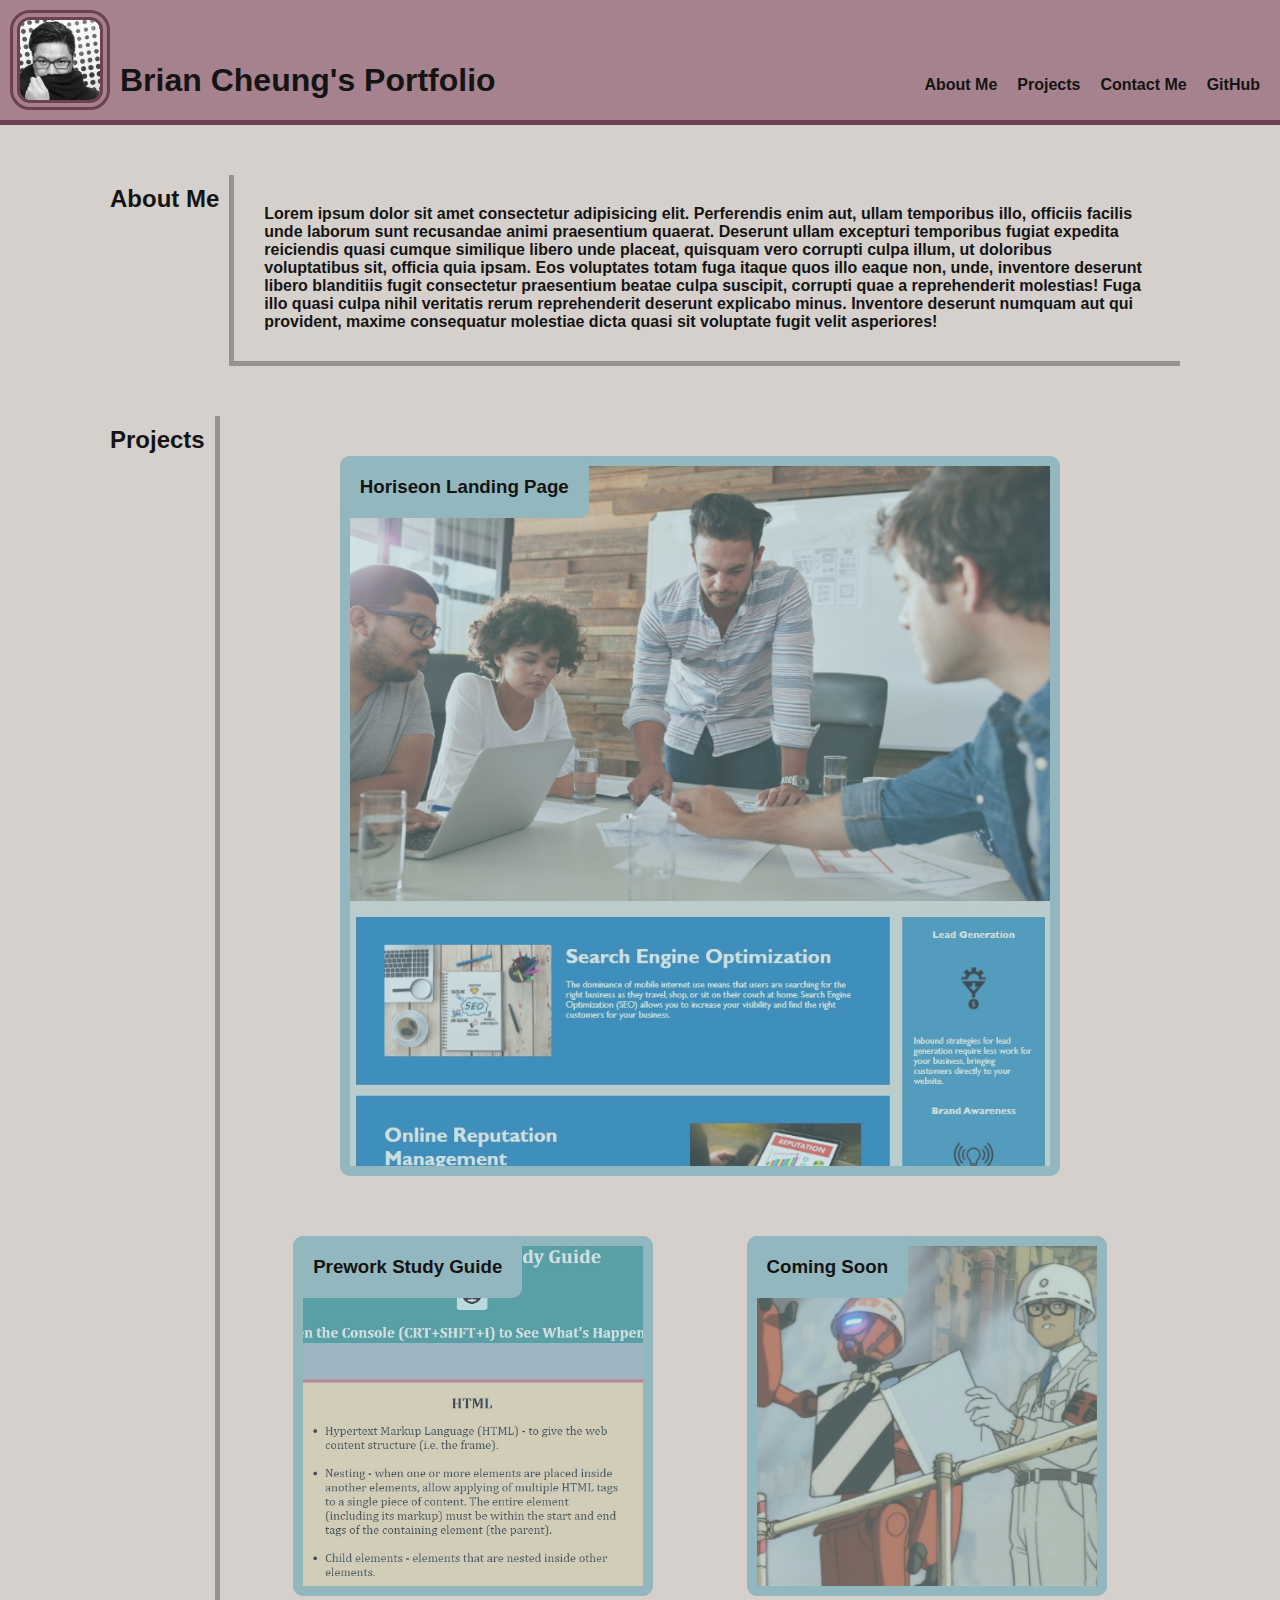
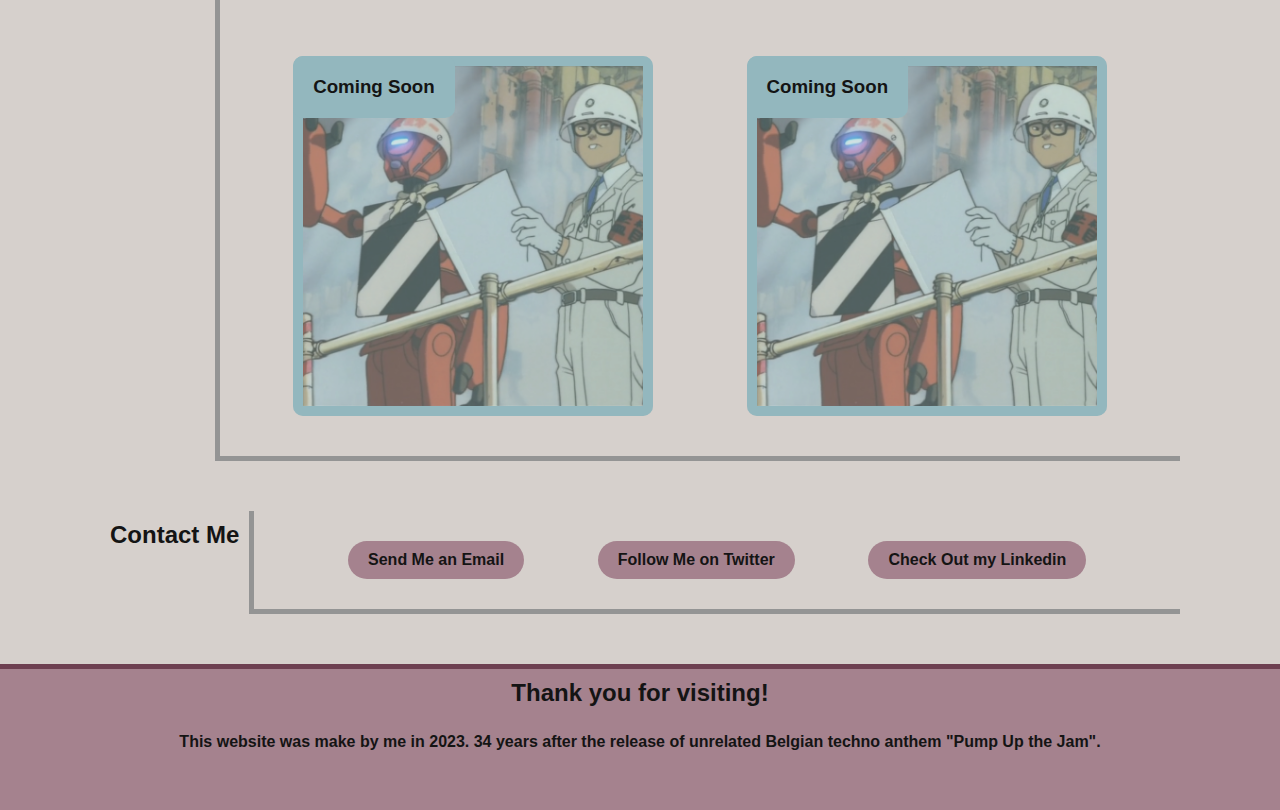
==== commit 4fe86797: "CHANGED - overlay description" ====
--- a/index.html
+++ b/index.html
@@ -35,31 +35,31 @@
                     <section class="featured-card">
                         <h3 class="project-title">Horiseon Landing Page</h3>
                         <img class="project-image" src="./Assets/images/Horiseon Landing Page.jpg" alt="Horiseon Landing Page preview">
-                        <a href="https://cycbrian.github.io/Brian-Cheung-Module-1-Weekly-Challenge-Horiseon-Landing-Page/" target="_blank"><div class="overlay">Overlay</div></a>
+                        <a href="https://cycbrian.github.io/Brian-Cheung-Module-1-Weekly-Challenge-Horiseon-Landing-Page/" target="_blank"><div class="overlay">Click the image to go to the site.</div></a>
                     </section>
                 </section>
                 <section class="other-projects">
                     <section class="card">
                         <h3 class="project-title">Prework Study Guide</h3>
                         <img class="project-image" src="./Assets/images/Prework Study Guide.jpg" alt="Prework Study Guide preview">
-                        <a href="https://cycbrian.github.io/Prework-Study-Guide/" target="_blank"><div class="overlay">Overlay</div></a>
+                        <a href="https://cycbrian.github.io/Prework-Study-Guide/" target="_blank"><div class="overlay">Click the image to go to the site.</div></a>
                     </section>
                     <section class="card">
                         <h3 class="project-title">Coming Soon</h3>
                         <img class="project-image" src="./Assets/images/Coming Soon.jpg" alt="Robot and worker at a construction site">
-                        <a href="https://m.media-amazon.com/images/M/MV5BZjIyYzVkZDItOWQ3Mi00NGMxLTkxNzgtMjU0YjFiNDNlY2M0XkEyXkFqcGdeQXVyMzgzOTI1NTA@._V1_.jpg" target="_blank"><div class="overlay">Overlay</div></a>
+                        <a href="https://m.media-amazon.com/images/M/MV5BZjIyYzVkZDItOWQ3Mi00NGMxLTkxNzgtMjU0YjFiNDNlY2M0XkEyXkFqcGdeQXVyMzgzOTI1NTA@._V1_.jpg" target="_blank"><div class="overlay">Future project website link goes here.</div></a>
                     </section>
                 </section>
                 <section class="other-projects">
                     <section class="card">
                         <h3 class="project-title">Coming Soon</h3>
                         <img class="project-image" src="./Assets/images/Coming Soon.jpg" alt="Robot and worker at a construction site">
-                        <a href="https://m.media-amazon.com/images/M/MV5BZjIyYzVkZDItOWQ3Mi00NGMxLTkxNzgtMjU0YjFiNDNlY2M0XkEyXkFqcGdeQXVyMzgzOTI1NTA@._V1_.jpg" target="_blank"><div class="overlay">Overlay</div></a>  
+                        <a href="https://m.media-amazon.com/images/M/MV5BZjIyYzVkZDItOWQ3Mi00NGMxLTkxNzgtMjU0YjFiNDNlY2M0XkEyXkFqcGdeQXVyMzgzOTI1NTA@._V1_.jpg" target="_blank"><div class="overlay">Future project website link goes here.</div></a>  
                     </section>
                     <section class="card">
                         <h3 class="project-title">Coming Soon</h3>
                         <img class="project-image" src="./Assets/images/Coming Soon.jpg" alt="Robot and worker at a construction site">
-                        <a href="https://m.media-amazon.com/images/M/MV5BZjIyYzVkZDItOWQ3Mi00NGMxLTkxNzgtMjU0YjFiNDNlY2M0XkEyXkFqcGdeQXVyMzgzOTI1NTA@._V1_.jpg" target="_blank"><div class="overlay">Overlay</div></a>
+                        <a href="https://m.media-amazon.com/images/M/MV5BZjIyYzVkZDItOWQ3Mi00NGMxLTkxNzgtMjU0YjFiNDNlY2M0XkEyXkFqcGdeQXVyMzgzOTI1NTA@._V1_.jpg" target="_blank"><div class="overlay">Future project website link goes here.</div></a>
                     </section>
                 </section>
             </section>
--- a/Assets/Stylesheet/style.css
+++ b/Assets/Stylesheet/style.css
@@ -212,7 +212,6 @@
 .button {
     display: inline-block;
     margin: 0px 10px;
-<<<<<<< Updated upstream
     padding: 10px 20px;
     border-radius: 30px;
     background-color: var(--header-and-footer-color);
@@ -224,12 +223,6 @@
   .button:hover{
     background-color: var(--hover-color);
   }
-=======
-    list-style: none;
-}
-
-
->>>>>>> Stashed changes
 
 
 
@@ -247,45 +240,29 @@
     margin: 10px;
 }
 
-<<<<<<< Updated upstream
-=======
-
->>>>>>> Stashed changes
 .end-msg{
     text-align: center;
 }
 
 .secret{
-<<<<<<< Updated upstream
     margin-bottom: 15px;
     padding: 5px;
     text-decoration: none;
     color: var(--header-and-footer-color);
     transition: background-color 0.3s ease;
 
-=======
-    color: var(--color3);
-    background-color: var(--color3);
-    text-decoration: none;
-    margin-bottom: 15px;
-    padding: 5px;
->>>>>>> Stashed changes
 }
 
 .secret:hover{
     border: 1px outset var(--hover-color);
     border-radius: 5px;
-<<<<<<< Updated upstream
     color:var(--text-color);
     background-color: var(--hover-color);
 
-=======
->>>>>>> Stashed changes
-}
-
-
-
-<<<<<<< Updated upstream
+}
+
+
+
 /*Media Queries*/
 @media (max-width: 1176px){
     .major-section{
@@ -303,23 +280,10 @@
 }
 
 @media (max-width: 907px){
-=======
-/*962*/
-
-
-@media (max-width: 866px){
-    ul{
-        padding: 0px;
-    }
-}
-
-@media (max-width: 852px){
->>>>>>> Stashed changes
     header{
         flex-direction: column;
         align-items: center;
     }
-<<<<<<< Updated upstream
 
     .website-heading{
         margin: auto;
@@ -333,24 +297,10 @@
         margin: 50px 30px;
     } 
 
-=======
-    .website-heading{
-        margin: auto;
-    }
-    .major-section{
-        flex-direction: column;
-
-    }
-    .section-header{
-        border-bottom: 5px solid var(--color4);
-        border-right: 0;
-    }
->>>>>>> Stashed changes
     .contacts{
         flex-direction: column;
         width: auto;
         align-items: center;
-<<<<<<< Updated upstream
         margin: 0;
         padding: 20px;
     }  
@@ -361,44 +311,7 @@
 }
 
 @media (max-width: 366px){
-=======
-        margin: 30px;
-        padding-left: 0;
-    }   
-}
-
-@media (max-width: 540px){
-    ul{
-        padding: 0px;
-    }
-    .major-section{
-        margin: 50px 30px 50px 30px;
-    }
-    .project-title{
-        padding: 10px;
-    }
-    .contacts{
-        align-items: center;
-        margin: 5px;
-    } 
-}
-
-@media (max-width: 360px){
->>>>>>> Stashed changes
     .website-heading{
         text-align: center;
     }
 }
-<<<<<<< Updated upstream
-=======
-
-
-/*
-@media (max-width: 343px){
-    ul{
-        display: flex;
-        flex-direction: column;
-    }
-}
-*/
->>>>>>> Stashed changes
